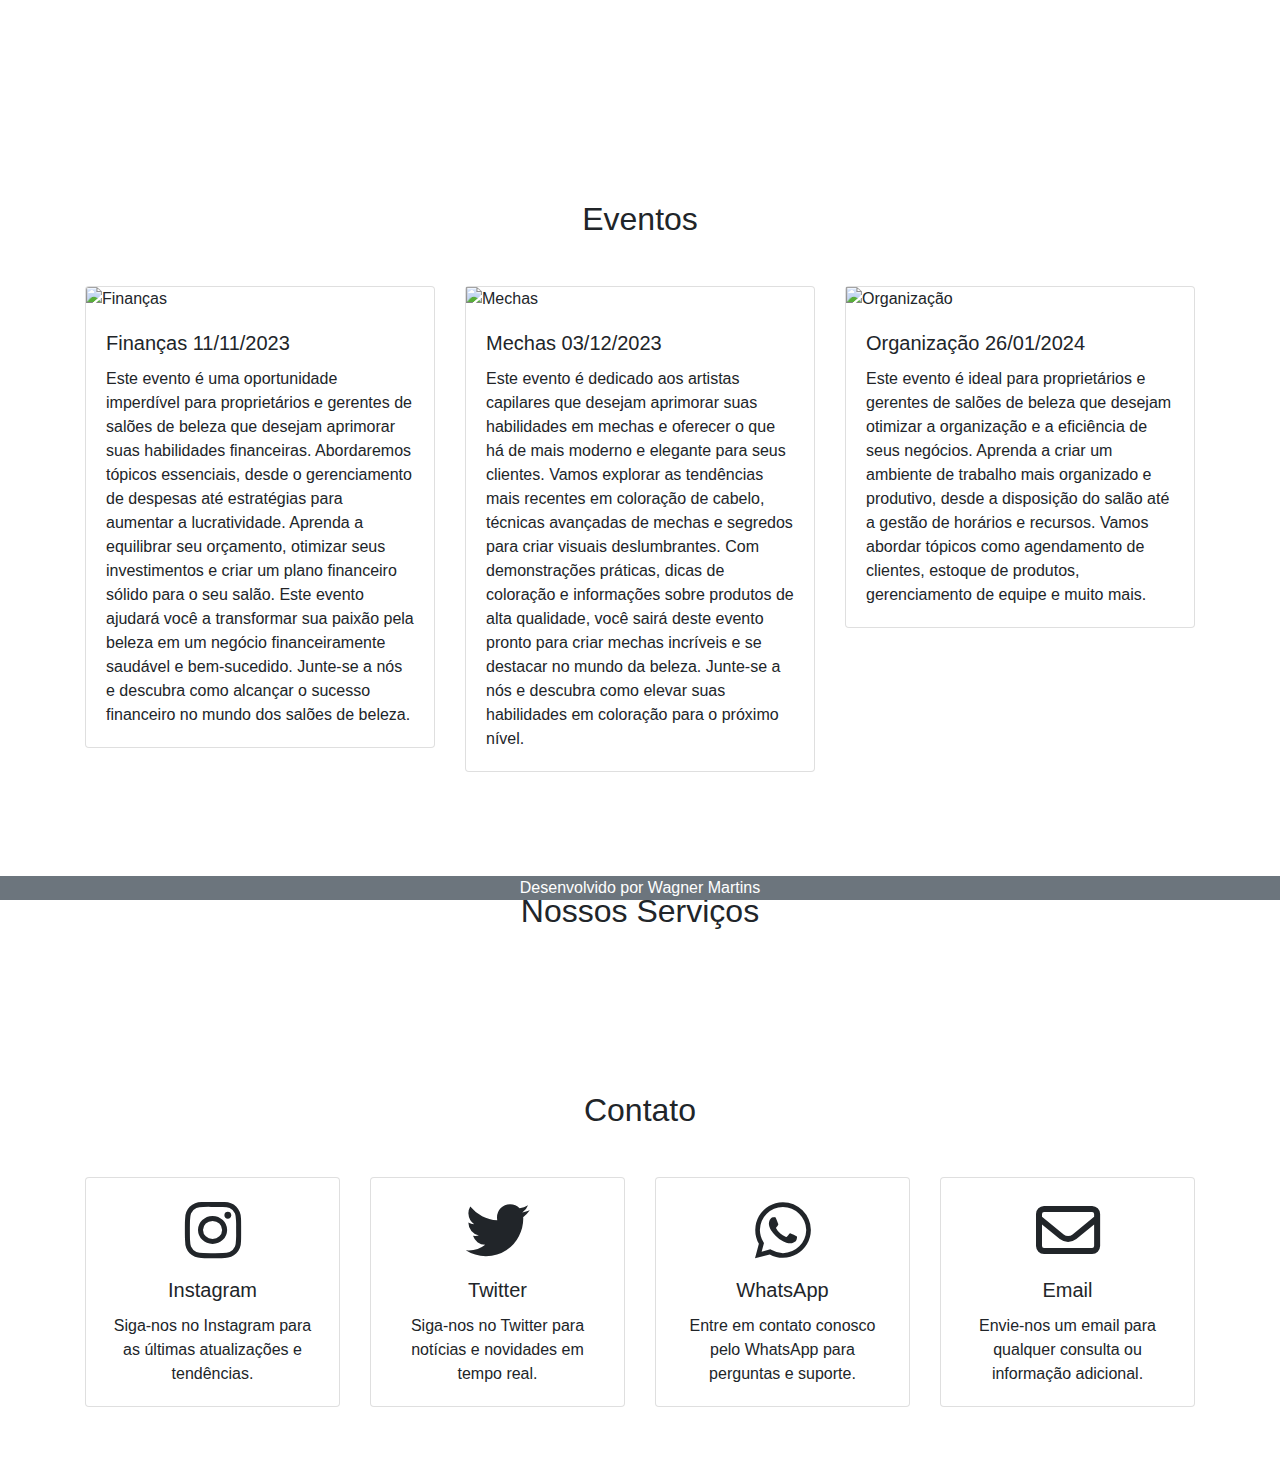
==== src/main/resources/templates/admin.html @ 597306e6 "realizacao do front e testes" ====
<!DOCTYPE html>
<html xmlns:th="http://www.thymeleaf.org">
<head>
    <meta charset="UTF-8">
    <meta name="viewport" content="width=device-width, initial-scale=1.0">
    <title>Tela Inicial - Gestão Glamour</title>
    <link rel="stylesheet" href="https://stackpath.bootstrapcdn.com/bootstrap/4.5.2/css/bootstrap.min.css">
    <link rel="stylesheet" type="text/css" href="/css/style.css">
    <link rel="stylesheet" href="https://cdnjs.cloudflare.com/ajax/libs/font-awesome/6.3.0/css/all.min.css">
</head>
<body>
    <!-- Barra de Navegação -->
    <nav class="navbar navbar-expand-lg navbar-dark">
        <div class="container">
            <button class="navbar-toggler" type="button" data-toggle="collapse" data-target="#navbarNav"
                aria-controls="navbarNav" aria-expanded="false" aria-label="Toggle navigation">
                <span class="navbar-toggler-icon"></span>
            </button>
            <div class="collapse navbar-collapse justify-content-end" id="navbarNav">
                <ul class="navbar-nav">
                    <li class="nav-item">
                        <a class="nav-link" href="#evento">EVENTOS</a>
                    </li>
                    <li class="nav-item">
                        <a class="nav-link" href="#contato">CONTATO</a>
                    </li>
                    <li class="nav-item">
                        <a class="nav-link" href="#servico">SERVIÇOS</a>
                    </li>
                    <li class="nav-item">
	                    <a class="nav-link" th:href="@{/historico-servicos}">HISTÓRICO FINANCEIRO</a>
	                </li>
                    <li class="nav-item">
                        <a class="nav-link" href="/">SAIR</a>
                    </li>
                </ul>
            </div>
        </div>
    </nav>

    <div class="half-screen text-white text-center d-flex align-items-center">
        <div class="container">
            <h1>Bem-vindo à Gestão Glamour</h1>
            <p>Sua melhor escolha para serviços de beleza e bem-estar.</p>
        </div>
    </div>

    <div class="container py-5" id="evento">
        <h2 class="text-center">Eventos</h2>
        <div class="row mt-5">
            <!-- Card de evento 1 -->
            <div class="col-md-4">
                <div class="card mb-4">
                    <img src="https://gdoor.com.br/wp-content/uploads/2022/02/gestao-financeira-para-salao-de-beleza.png" class="card-img-top" alt="Finanças">
                    <div class="card-body">
                        <h5 class="card-title">Finanças 11/11/2023</h5>
                        <p class="card-text">Este evento é uma oportunidade imperdível para proprietários e gerentes de salões de beleza que desejam aprimorar suas habilidades financeiras. Abordaremos tópicos essenciais, desde o gerenciamento de despesas até estratégias para aumentar a lucratividade. Aprenda a equilibrar seu orçamento, otimizar seus investimentos e criar um plano financeiro sólido para o seu salão. Este evento ajudará você a transformar sua paixão pela beleza em um negócio financeiramente saudável e bem-sucedido. Junte-se a nós e descubra como alcançar o sucesso financeiro no mundo dos salões de beleza.</p>
                    </div>
                </div>
            </div>
            <!-- Card de evento 2 -->
            <div class="col-md-4">
                <div class="card mb-4">
                    <img src="https://protectionforbeauty.volkdobrasil.com.br/blog/wp-content/uploads/2019/12/onde-fazer-um-curso-de-cabeleireiro-descubra-1024x683.jpeg" alt="Mechas">
                    <div class="card-body">
                        <h5 class="card-title">Mechas 03/12/2023</h5>
                        <p class="card-text">Este evento é dedicado aos artistas capilares que desejam aprimorar suas habilidades em mechas e oferecer o que há de mais moderno e elegante para seus clientes. Vamos explorar as tendências mais recentes em coloração de cabelo, técnicas avançadas de mechas e segredos para criar visuais deslumbrantes. Com demonstrações práticas, dicas de coloração e informações sobre produtos de alta qualidade, você sairá deste evento pronto para criar mechas incríveis e se destacar no mundo da beleza. Junte-se a nós e descubra como elevar suas habilidades em coloração para o próximo nível.</p>
                    </div>
                </div>
            </div>
            <!-- Card de evento 3 -->
            <div class="col-md-4">
                <div class="card mb-4">
                    <img src="https://www.belasis.com.br/wp-content/uploads/2021/01/Banner-Blog-Post-Estoque.png.webp" alt="Organização">
                    <div class="card-body">
                        <h5 class="card-title">Organização 26/01/2024</h5>
                        <p class="card-text">Este evento é ideal para proprietários e gerentes de salões de beleza que desejam otimizar a organização e a eficiência de seus negócios. Aprenda a criar um ambiente de trabalho mais organizado e produtivo, desde a disposição do salão até a gestão de horários e recursos. Vamos abordar tópicos como agendamento de clientes, estoque de produtos, gerenciamento de equipe e muito mais.</p>
                    </div>
                </div>
            </div>
        </div>
    </div>
    
	<div class="container py-5" id="servico">
	    <h2 class="text-center">Nossos Serviços</h2>
	    <div class="row mt-5">
	        <ul id="servicos-list"></ul>
	    </div>
	</div>

    <div class="container py-5" id="contato">
        <h2 class="text-center">Contato</h2>
        <div class="mt-5 row">
            <!-- Card de Instagram -->
            <div class="col-md-3 mb-4">
                <div class="card">
                    <div class="card-body text-center">
                        <i class="fab fa-instagram fa-4x mb-3"></i>
                        <h5 class="card-title">Instagram</h5>
                        <p class="card-text">Siga-nos no Instagram para as últimas atualizações e tendências.</p>
                    </div>
                </div>
            </div>
            <!-- Card de Twitter -->
            <div class="col-md-3 mb-4">
                <div class="card">
                    <div class="card-body text-center">
                        <i class="fab fa-twitter fa-4x mb-3"></i>
                        <h5 class="card-title">Twitter</h5>
                        <p class="card-text">Siga-nos no Twitter para notícias e novidades em tempo real.</p>
                    </div>
                </div>
            </div>
            <!-- Card de WhatsApp -->
            <div class="col-md-3 mb-4">
                <div class="card">
                    <div class="card-body text-center">
                        <i class="fab fa-whatsapp fa-4x mb-3"></i>
                        <h5 class="card-title">WhatsApp</h5>
                        <p class="card-text">Entre em contato conosco pelo WhatsApp para perguntas e suporte.</p>
                    </div>
                </div>
            </div>
            <!-- Card de Email -->
            <div class="col-md-3 mb-4">
                <div class="card">
                    <div class="card-body text-center">
                        <i class="far fa-envelope fa-4x mb-3"></i>
                        <h5 class="card-title">Email</h5>
                        <p class="card-text">Envie-nos um email para qualquer consulta ou informação adicional.</p>
                    </div>
                </div>
            </div>
        </div>
    </div>
    
    <div th:include="login-modal :: login-modal"></div>
    
    <!-- Footer -->
    <footer class="fixed-bottom bg-secondary text-white text-center">
        Desenvolvido por Wagner Martins
    </footer>

    <script src="https://code.jquery.com/jquery-3.5.1.slim.min.js"></script>
    <script src="https://cdn.jsdelivr.net/npm/@popperjs/core@2.5.4/dist/umd/popper.min.js"></script>
    <script src="https://stackpath.bootstrapcdn.com/bootstrap/4.5.2/js/bootstrap.min.js"></script>
        <script>
        // Chamando o endpoint "/servicos" usando fetch
        fetch('/servicos')
            .then(response => response.json())
            .then(data => {
                const servicosList = document.getElementById('servicos-list');

                // Iterando pelos dados retornados e adicionando à lista
                data.forEach(servico => {
                    const listItem = document.createElement('li');
                    listItem.textContent = `${servico.nome} - ${servico.descricao} - ${servico.preco}R$`;
                    servicosList.appendChild(listItem);
                });
            })
            .catch(error => {
                console.error('Erro ao buscar a lista de serviços:', error);
            });
            
	    function doLogin() {
	        var username = document.getElementById('username').value;
	        var password = document.getElementById('password').value;
	
	        if (username === 'adm@gmail.com' && password === '123456') {
	            window.location.href = 'adm.html';
	        } else if (username === 'cliente@gmail.com' && password === '123456') {
	            window.location.href = 'cliente.html';
	        } else {
	            alert('Credenciais inválidas. Tente novamente.');
	        }
	    }
    </script>
</body>
</html>
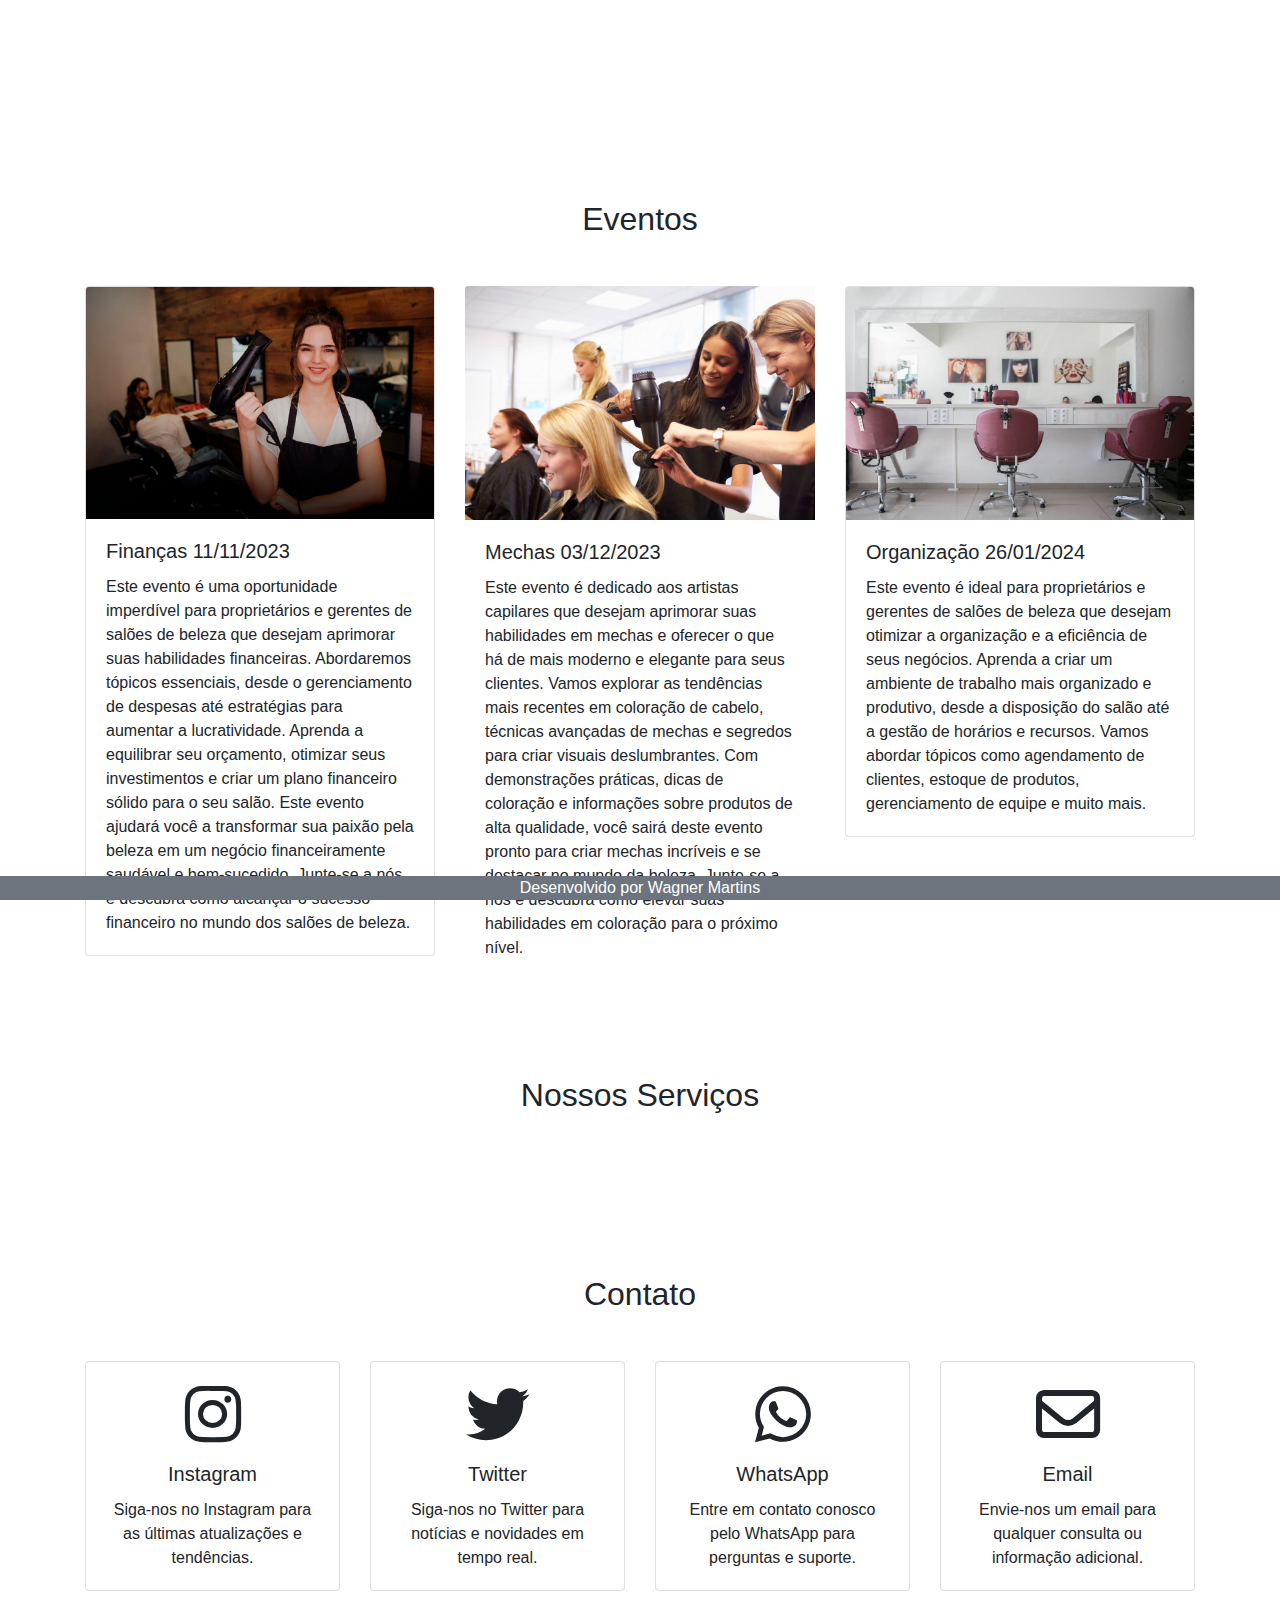
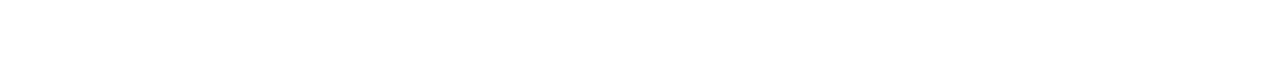
==== commit b94ede44: "commit atualizando" ====
--- a/src/main/resources/templates/admin.html
+++ b/src/main/resources/templates/admin.html
@@ -45,41 +45,42 @@
         </div>
     </div>
 
-    <div class="container py-5" id="evento">
-        <h2 class="text-center">Eventos</h2>
-        <div class="row mt-5">
-            <!-- Card de evento 1 -->
-            <div class="col-md-4">
-                <div class="card mb-4">
-                    <img src="https://gdoor.com.br/wp-content/uploads/2022/02/gestao-financeira-para-salao-de-beleza.png" class="card-img-top" alt="Finanças">
-                    <div class="card-body">
-                        <h5 class="card-title">Finanças 11/11/2023</h5>
-                        <p class="card-text">Este evento é uma oportunidade imperdível para proprietários e gerentes de salões de beleza que desejam aprimorar suas habilidades financeiras. Abordaremos tópicos essenciais, desde o gerenciamento de despesas até estratégias para aumentar a lucratividade. Aprenda a equilibrar seu orçamento, otimizar seus investimentos e criar um plano financeiro sólido para o seu salão. Este evento ajudará você a transformar sua paixão pela beleza em um negócio financeiramente saudável e bem-sucedido. Junte-se a nós e descubra como alcançar o sucesso financeiro no mundo dos salões de beleza.</p>
-                    </div>
-                </div>
-            </div>
-            <!-- Card de evento 2 -->
-            <div class="col-md-4">
-                <div class="card mb-4">
-                    <img src="https://protectionforbeauty.volkdobrasil.com.br/blog/wp-content/uploads/2019/12/onde-fazer-um-curso-de-cabeleireiro-descubra-1024x683.jpeg" alt="Mechas">
-                    <div class="card-body">
-                        <h5 class="card-title">Mechas 03/12/2023</h5>
-                        <p class="card-text">Este evento é dedicado aos artistas capilares que desejam aprimorar suas habilidades em mechas e oferecer o que há de mais moderno e elegante para seus clientes. Vamos explorar as tendências mais recentes em coloração de cabelo, técnicas avançadas de mechas e segredos para criar visuais deslumbrantes. Com demonstrações práticas, dicas de coloração e informações sobre produtos de alta qualidade, você sairá deste evento pronto para criar mechas incríveis e se destacar no mundo da beleza. Junte-se a nós e descubra como elevar suas habilidades em coloração para o próximo nível.</p>
-                    </div>
-                </div>
-            </div>
-            <!-- Card de evento 3 -->
-            <div class="col-md-4">
-                <div class="card mb-4">
-                    <img src="https://www.belasis.com.br/wp-content/uploads/2021/01/Banner-Blog-Post-Estoque.png.webp" alt="Organização">
-                    <div class="card-body">
-                        <h5 class="card-title">Organização 26/01/2024</h5>
-                        <p class="card-text">Este evento é ideal para proprietários e gerentes de salões de beleza que desejam otimizar a organização e a eficiência de seus negócios. Aprenda a criar um ambiente de trabalho mais organizado e produtivo, desde a disposição do salão até a gestão de horários e recursos. Vamos abordar tópicos como agendamento de clientes, estoque de produtos, gerenciamento de equipe e muito mais.</p>
-                    </div>
-                </div>
-            </div>
-        </div>
-    </div>
+
+   <div class="container py-5" id="evento">
+	    <h2 class="text-center">Eventos</h2>
+	    <div class="row mt-5">
+	        <!-- Card de evento 1 -->
+	        <div class="col-md-4">
+	            <div class="card mb-4">
+	                <img src="imagens/evento2.jpeg" class="card-img-top" alt="Finanças">
+	                <div class="card-body">
+	                    <h5 class="card-title">Finanças 11/11/2023</h5>
+	                    <p class="card-text">Este evento é uma oportunidade imperdível para proprietários e gerentes de salões de beleza que desejam aprimorar suas habilidades financeiras. Abordaremos tópicos essenciais, desde o gerenciamento de despesas até estratégias para aumentar a lucratividade. Aprenda a equilibrar seu orçamento, otimizar seus investimentos e criar um plano financeiro sólido para o seu salão. Este evento ajudará você a transformar sua paixão pela beleza em um negócio financeiramente saudável e bem-sucedido. Junte-se a nós e descubra como alcançar o sucesso financeiro no mundo dos salões de beleza.</p>
+	                </div>
+	            </div>
+	        </div>
+	        <!-- Card de evento 2 -->
+	        <div class="col-md-4">
+	            <div class "card mb-4">
+	                <img src="imagens/evento1.jpeg" class="card-img-top" alt="Mechas">
+	                <div class="card-body">
+	                    <h5 class="card-title">Mechas 03/12/2023</h5>
+	                    <p class="card-text">Este evento é dedicado aos artistas capilares que desejam aprimorar suas habilidades em mechas e oferecer o que há de mais moderno e elegante para seus clientes. Vamos explorar as tendências mais recentes em coloração de cabelo, técnicas avançadas de mechas e segredos para criar visuais deslumbrantes. Com demonstrações práticas, dicas de coloração e informações sobre produtos de alta qualidade, você sairá deste evento pronto para criar mechas incríveis e se destacar no mundo da beleza. Junte-se a nós e descubra como elevar suas habilidades em coloração para o próximo nível.</p>
+	                </div>
+	            </div>
+	        </div>
+	        <!-- Card de evento 3 -->
+	        <div class="col-md-4">
+	            <div class="card mb-4">
+	                <img src="imagens/evento4.jpg" class="card-img-top" alt="Organização">
+	                <div class="card-body">
+	                    <h5 class="card-title">Organização 26/01/2024</h5>
+	                    <p class="card-text">Este evento é ideal para proprietários e gerentes de salões de beleza que desejam otimizar a organização e a eficiência de seus negócios. Aprenda a criar um ambiente de trabalho mais organizado e produtivo, desde a disposição do salão até a gestão de horários e recursos. Vamos abordar tópicos como agendamento de clientes, estoque de produtos, gerenciamento de equipe e muito mais.</p>
+	                </div>
+	            </div>
+	        </div>
+	    </div>
+	</div>
     
 	<div class="container py-5" id="servico">
 	    <h2 class="text-center">Nossos Serviços</h2>
